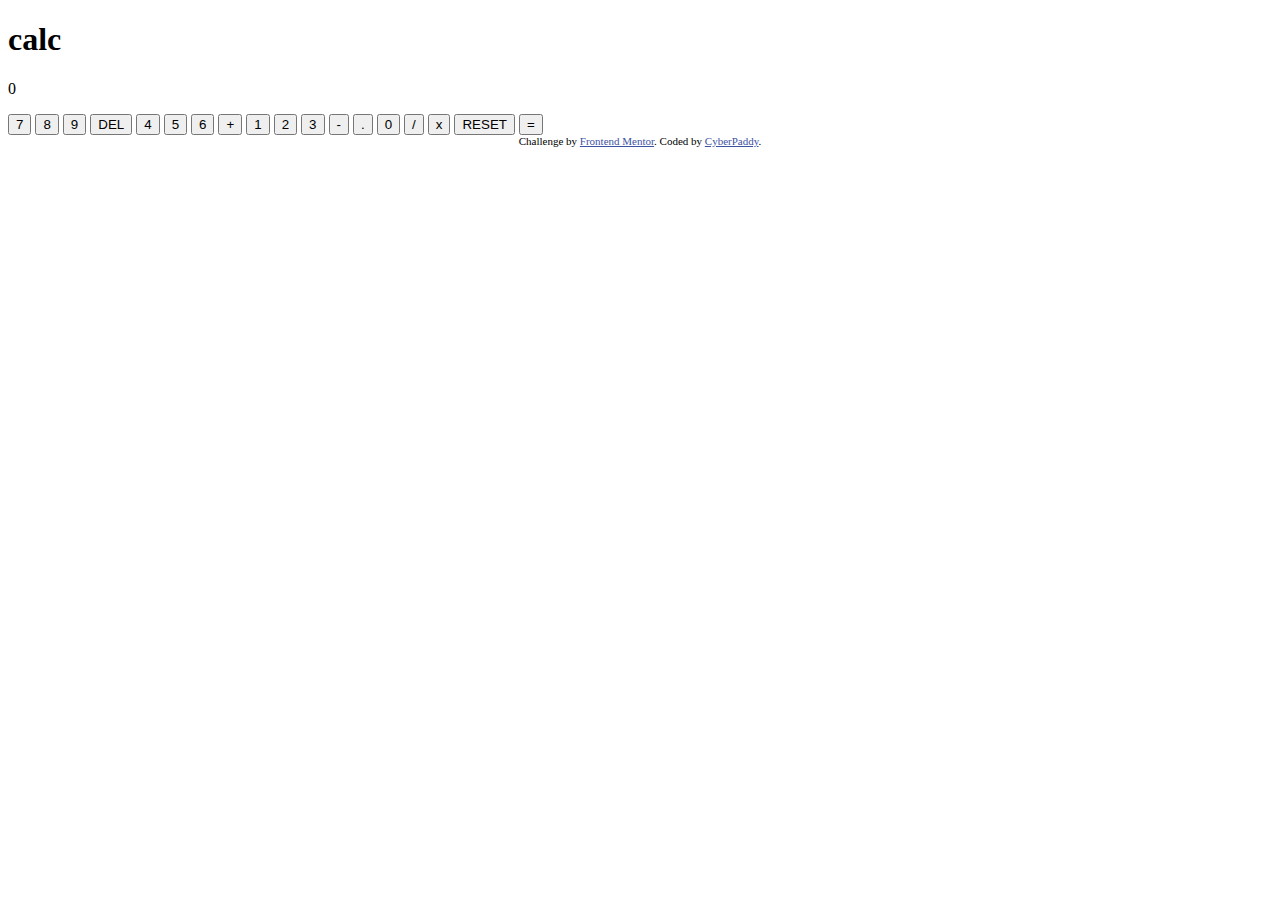
==== frontendmentor/calculator-app-main/index.html @ 79feeb5b "Add skeleton for calculator app" ====
<!DOCTYPE html>
<html lang="en">
<head>
  <meta charset="UTF-8">
  <meta name="viewport" content="width=device-width, initial-scale=1.0"> <!-- displays site properly based on user's device -->

  <link rel="icon" type="image/png" sizes="32x32" href="./images/favicon-32x32.png">
  
  <title>Frontend Mentor | Calculator app</title>

  <!-- Feel free to remove these styles or customise in your own stylesheet 👍 -->
  <style>
    .attribution { font-size: 11px; text-align: center; }
    .attribution a { color: hsl(228, 45%, 44%); }
  </style>
</head>
<body>
  <header>
    <h1>calc</h1>
  </header>
  
  <main>
    <div class="calc-screen">
      <p class="subtotal"></p>
      <p class="total">0</p>
    </div>
    <div class="calc-numpad">
      <button value="7">7</button>
      <button value="8">8</button>
      <button value="9">9</button>
      <button onclick="deleteNumber()">DEL</button>

      <button value="4">4</button>
      <button value="5">5</button>
      <button value="6">6</button>
      <button onclick="sum()">+</button>

      <button value="1">1</button>
      <button value="2">2</button>
      <button value="3">3</button>
      <button onclick="subtract()">-</button>

      <button value=".">.</button>
      <button value="0">0</button>
      <button onclick="divide()">/</button>
      <button onclick="multiply()">x</button>

      <button onclick="reset()">RESET</button>
      <button onclick="calculate()">=</button>
    </div>
  </main>

  <footer>
    <div class="attribution">
      Challenge by <a href="https://www.frontendmentor.io?ref=challenge" target="_blank">Frontend Mentor</a>. 
      Coded by <a href="https://github.com/CyberPaddy" target="_blank">CyberPaddy</a>.
    </div>
  </footer>
</body>
</html>
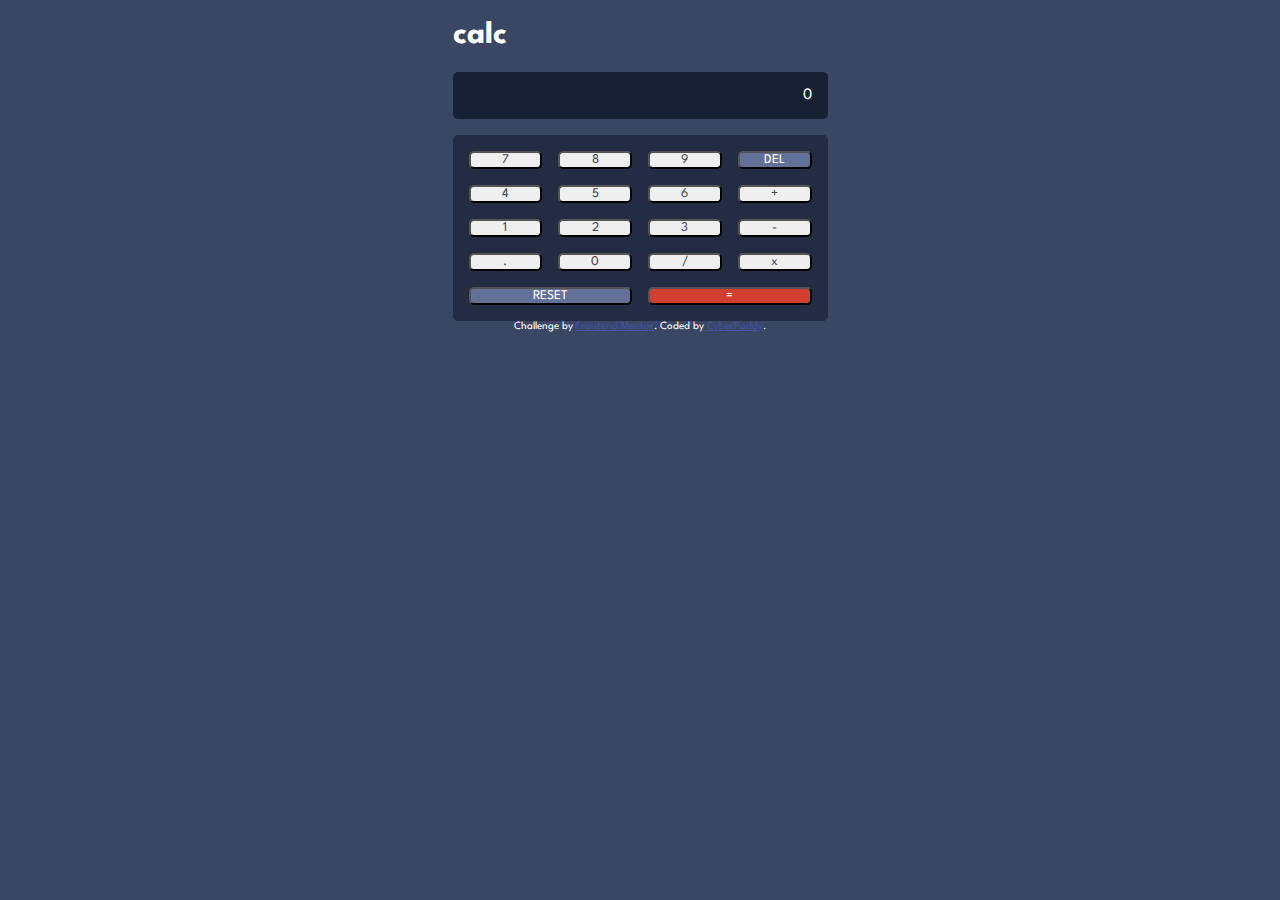
==== commit 5d18f4c3: "Add styling for the default theme" ====
--- a/frontendmentor/calculator-app-main/index.html
+++ b/frontendmentor/calculator-app-main/index.html
@@ -5,6 +5,10 @@
   <meta name="viewport" content="width=device-width, initial-scale=1.0"> <!-- displays site properly based on user's device -->
 
   <link rel="icon" type="image/png" sizes="32x32" href="./images/favicon-32x32.png">
+  <link rel="stylesheet" href="styles.css">
+  <link rel="preconnect" href="https://fonts.googleapis.com">
+  <link rel="preconnect" href="https://fonts.gstatic.com" crossorigin>
+  <link href="https://fonts.googleapis.com/css2?family=League+Spartan:wght@700&display=swap" rel="stylesheet">
   
   <title>Frontend Mentor | Calculator app</title>
 
@@ -15,46 +19,48 @@
   </style>
 </head>
 <body>
-  <header>
-    <h1>calc</h1>
-  </header>
-  
-  <main>
-    <div class="calc-screen">
-      <p class="subtotal"></p>
-      <p class="total">0</p>
-    </div>
-    <div class="calc-numpad">
-      <button value="7">7</button>
-      <button value="8">8</button>
-      <button value="9">9</button>
-      <button onclick="deleteNumber()">DEL</button>
+  <div class="container">
+    <header>
+      <h1>calc</h1>
+    </header>
 
-      <button value="4">4</button>
-      <button value="5">5</button>
-      <button value="6">6</button>
-      <button onclick="sum()">+</button>
+    <main>
+      <div class="screen">
+        <p value="0" class="subtotal hidden"></p>
+        <p value="0" class="total">0</p>
+      </div>
+      <div class="numpad">
+        <button value="7">7</button>
+        <button value="8">8</button>
+        <button value="9">9</button>
+        <button onclick="deleteNumber()" class="blue">DEL</button>
 
-      <button value="1">1</button>
-      <button value="2">2</button>
-      <button value="3">3</button>
-      <button onclick="subtract()">-</button>
+        <button value="4">4</button>
+        <button value="5">5</button>
+        <button value="6">6</button>
+        <button onclick="sum()">+</button>
 
-      <button value=".">.</button>
-      <button value="0">0</button>
-      <button onclick="divide()">/</button>
-      <button onclick="multiply()">x</button>
+        <button value="1">1</button>
+        <button value="2">2</button>
+        <button value="3">3</button>
+        <button onclick="subtract()">-</button>
 
-      <button onclick="reset()">RESET</button>
-      <button onclick="calculate()">=</button>
-    </div>
-  </main>
+        <button value=".">.</button>
+        <button value="0">0</button>
+        <button onclick="divide()">/</button>
+        <button onclick="multiply()">x</button>
 
-  <footer>
-    <div class="attribution">
-      Challenge by <a href="https://www.frontendmentor.io?ref=challenge" target="_blank">Frontend Mentor</a>. 
-      Coded by <a href="https://github.com/CyberPaddy" target="_blank">CyberPaddy</a>.
-    </div>
-  </footer>
+        <button onclick="reset()" class="blue wide">RESET</button>
+        <button onclick="calculate()" class="red wide">=</button>
+      </div>
+    </main>
+
+    <footer>
+      <div class="attribution">
+        Challenge by <a href="https://www.frontendmentor.io?ref=challenge" target="_blank">Frontend Mentor</a>.
+        Coded by <a href="https://github.com/CyberPaddy" target="_blank">CyberPaddy</a>.
+      </div>
+    </footer>
+  </div>
 </body>
-</html>+</html>
--- a/frontendmentor/calculator-app-main/styles.css
+++ b/frontendmentor/calculator-app-main/styles.css
@@ -0,0 +1,51 @@
+* {
+    font-family: 'League Spartan', sans-serif;
+}
+
+body {
+    background-color: hsl(222, 26%, 31%);
+    color: hsl(0, 0%, 100%);
+}
+
+div.container {
+    margin: auto;
+    width: 375px;
+}
+
+div.screen {
+    background-color: hsl(224, 36%, 15%);
+    border-radius: 5px;
+}
+
+.screen .total {
+    text-align: right;
+    padding: 16px;
+}
+
+div.numpad {
+    background-color: hsl(223, 31%, 20%);
+    border-radius: 5px;
+    display: grid;
+    grid-gap: 16px;
+    padding: 16px;
+    grid-template-columns: repeat(4, 1fr);
+}
+
+.numpad button {
+    border-radius: 5px;
+    color: hsl(221, 14%, 31%);
+}
+
+button.blue {
+    background-color: hsl(225, 21%, 49%);
+    color: hsl(0, 0%, 100%);
+}
+
+button.red {
+    background-color: hsl(6, 63%, 50%);
+    color: hsl(0, 0%, 100%);
+}
+
+button.wide {
+    grid-column: span 2;
+}
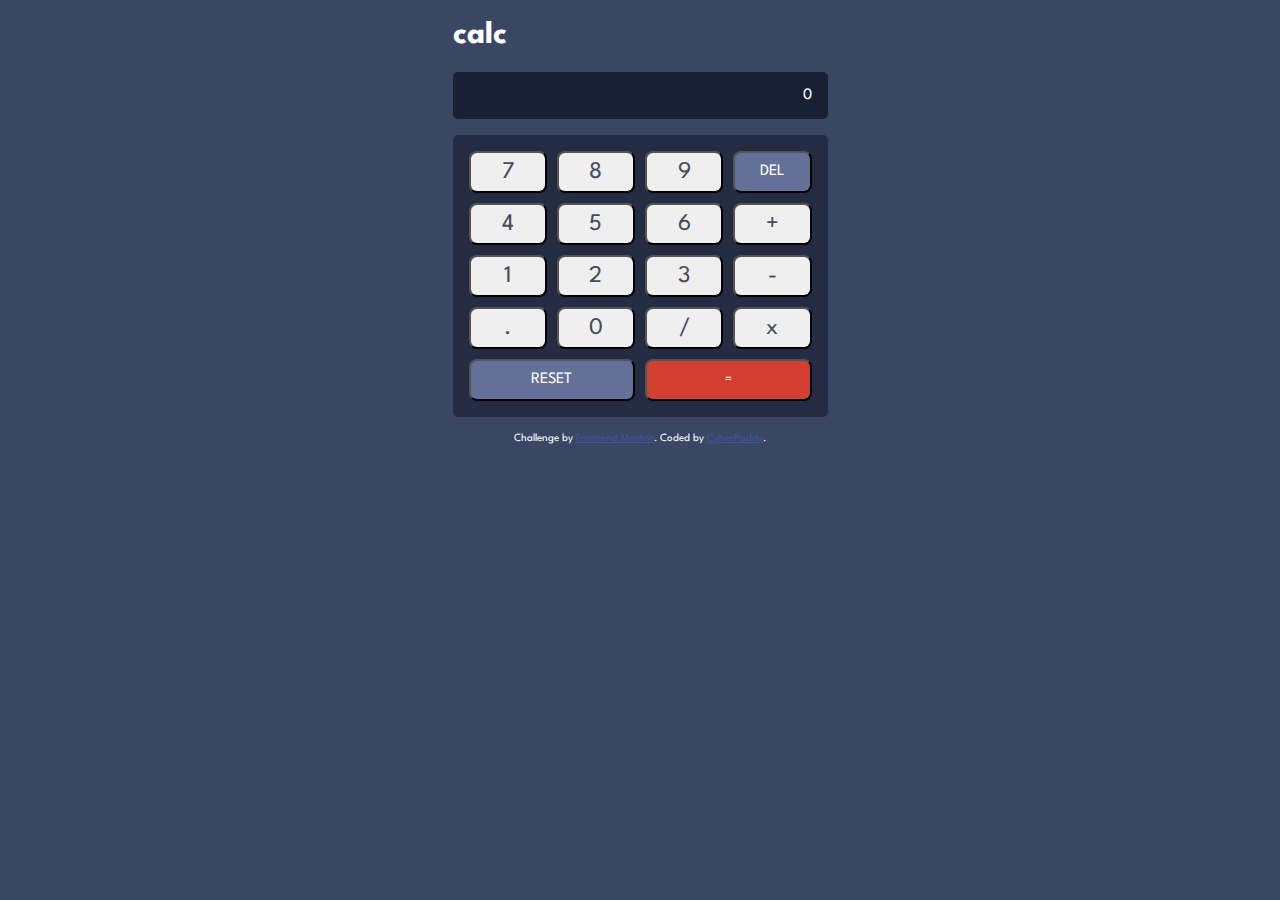
==== commit 3676229d: "Styling numpad grid" ====
--- a/frontendmentor/calculator-app-main/index.html
+++ b/frontendmentor/calculator-app-main/index.html
@@ -14,7 +14,7 @@
 
   <!-- Feel free to remove these styles or customise in your own stylesheet 👍 -->
   <style>
-    .attribution { font-size: 11px; text-align: center; }
+    .attribution { font-size: 11px; margin-top: 16px; text-align: center; }
     .attribution a { color: hsl(228, 45%, 44%); }
   </style>
 </head>
@@ -26,7 +26,7 @@
 
     <main>
       <div class="screen">
-        <p value="0" class="subtotal hidden"></p>
+        <p value="0" class="subtotal hidden">0</p>
         <p value="0" class="total">0</p>
       </div>
       <div class="numpad">
--- a/frontendmentor/calculator-app-main/styles.css
+++ b/frontendmentor/calculator-app-main/styles.css
@@ -5,6 +5,10 @@
 body {
     background-color: hsl(222, 26%, 31%);
     color: hsl(0, 0%, 100%);
+}
+
+.hidden {
+    display: none;
 }
 
 div.container {
@@ -26,24 +30,29 @@
     background-color: hsl(223, 31%, 20%);
     border-radius: 5px;
     display: grid;
-    grid-gap: 16px;
+    grid-gap: 10px;
     padding: 16px;
     grid-template-columns: repeat(4, 1fr);
+    grid-auto-rows: 1fr
 }
 
 .numpad button {
-    border-radius: 5px;
+    border-radius: 8px;
     color: hsl(221, 14%, 31%);
+    font-size: 24px;
+    padding: 8px 4px;
 }
 
 button.blue {
     background-color: hsl(225, 21%, 49%);
     color: hsl(0, 0%, 100%);
+    font-size: 16px;
 }
 
 button.red {
     background-color: hsl(6, 63%, 50%);
     color: hsl(0, 0%, 100%);
+    font-size: 14px;
 }
 
 button.wide {
